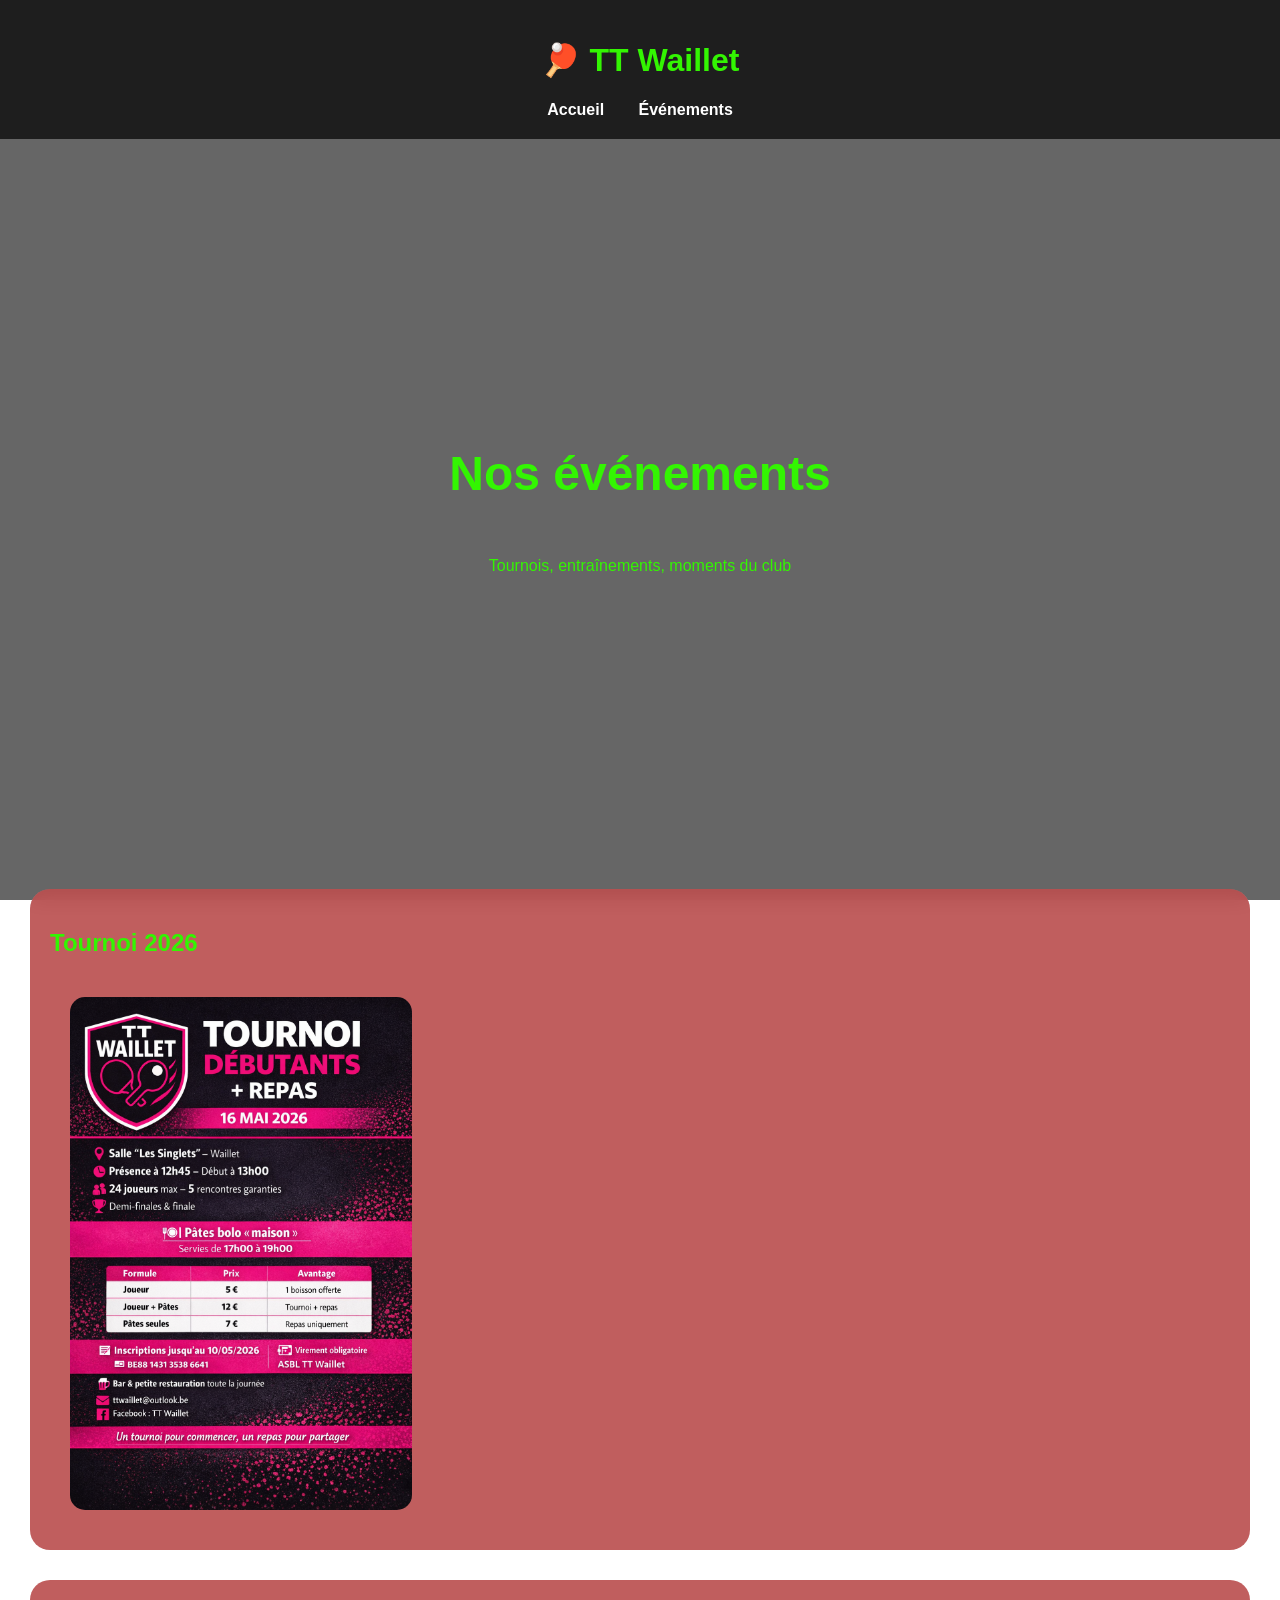
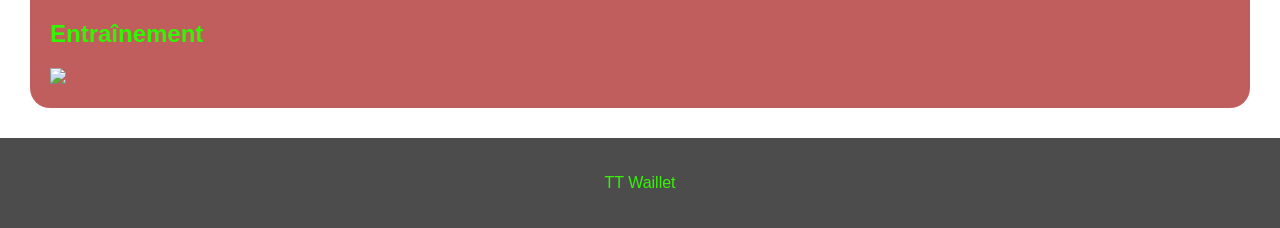
==== evenements.html @ 531aca35 "Add files via upload" ====
<!DOCTYPE html>
<html lang="fr">
<head>
    <meta charset="UTF-8">
    <title>Événements - TT Waillet</title>
    <link rel="stylesheet" href="style.css">
</head>

<body>

<header>
    <h1>🏓 TT Waillet</h1>
    <nav>
        <a href="index.html">Accueil</a>
        <a href="evenements.html">Événements</a>
    </nav>
</header>

<section class="hero">
    <h2>Nos événements</h2>
    <p>Tournois, entraînements, moments du club</p>
</section>

<section class="card">
    <h2>Tournoi 2026</h2>
    
    <div class="gallery">
        <img src="images/tournoi2.png">
        
    </div>

</section>

<section class="card">
    <h2>Entraînement</h2>
    <img src="mathieu.jpg" width="100%">
</section>

<footer>
    <p>TT Waillet</p>
</footer>

</body>
</html>
---- style.css ----
body {
    font-family: Arial, sans-serif;
    margin: 0;
    color: rgb(51, 245, 2);
}

/* IMAGE DE FOND PLEIN ÉCRAN */
body {
    background: url("old.jpg/logow.png") no-repeat center center fixed;
    background-size: cover;
    background-position: center 1%;
}

/* EFFET ASSOMBRI */
body::before {
    content: "";
    position: fixed;
    top: 0;
    left: 0;
    width: 100%;
    height: 100%;
    background: rgba(0,0,0,0.6);
    z-index: -1;
}

/* HEADER */
header {
    text-align: center;
    padding: 20px;
    background: rgba(0,0,0,0.7);
    backdrop-filter: blur(5px);
}

nav a {
    color: white;
    margin: 0 15px;
    text-decoration: none;
    font-weight: bold;
}

nav a:hover {
    color: red;
}

/* HERO CENTRÉ */
.hero {
    height: 80vh;
    display: flex;
    flex-direction: column;
    justify-content: center;
    align-items: center; 
    text-align: center;
}

.hero h2 {
    font-size: 3em;
}

.btn {
    margin-top: 20px;
    padding: 12px 25px;
    background: red;
    color: white;
    text-decoration: none;
    border-radius: 30px;
}

/* BLOCS FLOTTANTS (moins rectiligne) */
.card {
    background: rgba(185, 76, 76, 0.897);
    margin: 30px;
    padding: 20px;
    border-radius: 20px;
    backdrop-filter: blur(10px);
}

/* FOOTER */
footer {
    text-align: center;
    padding: 20px;
    background: rgba(0,0,0,0.7);
}

.gallery {
    display: flex;
    flex-wrap: wrap;
    gap: 15px;
    padding: 20px;
}

.gallery img {
    width: 30%;
    border-radius: 15px;
    transition: transform 0.3s;
}

.gallery img:hover {
    transform: scale(1.05);
}
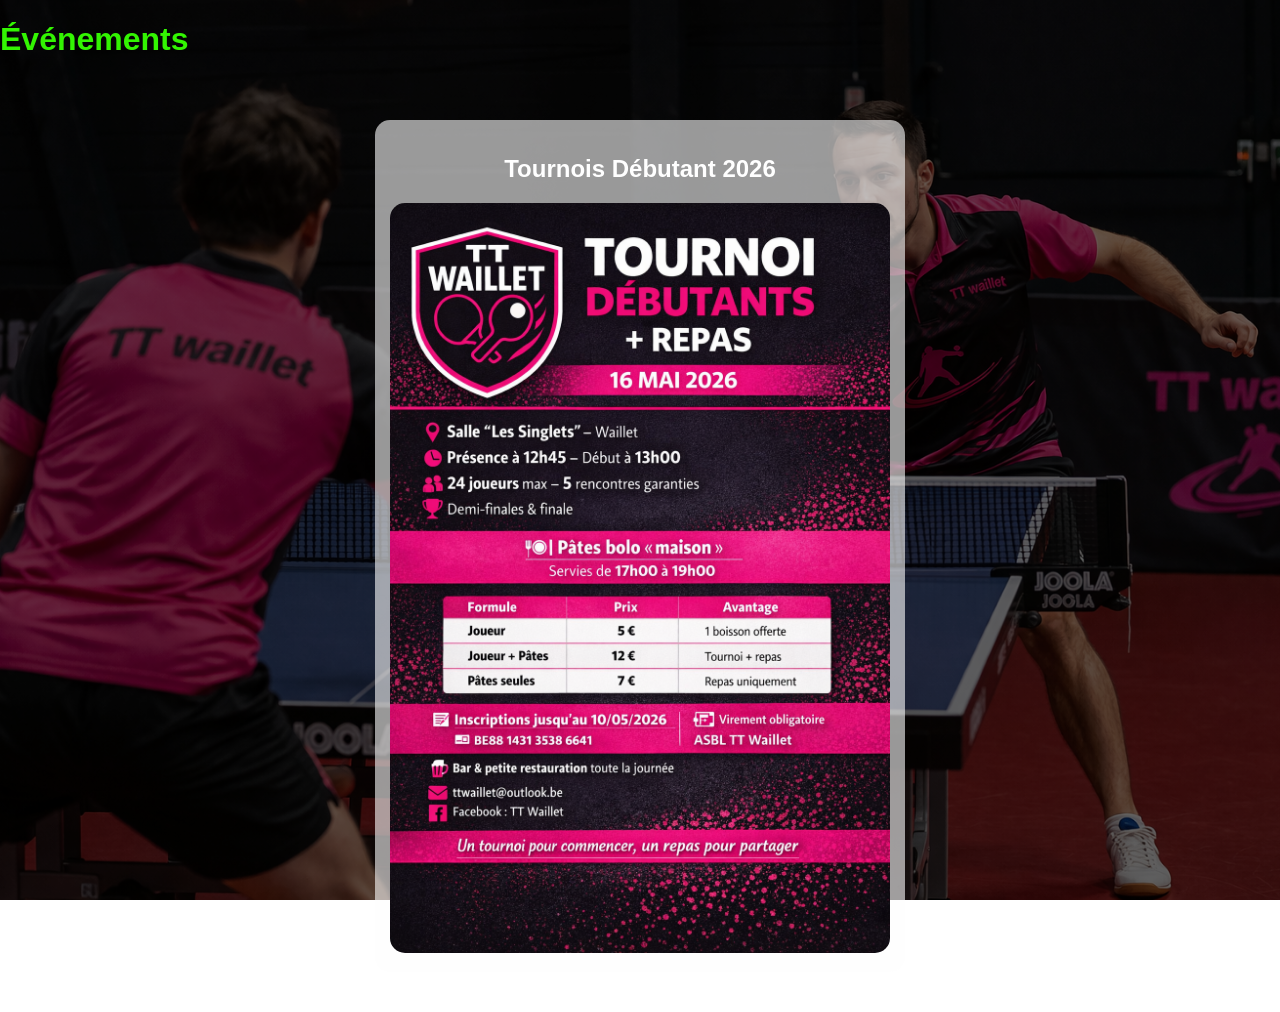
==== commit fd1d70b5: "Add files via upload" ====
--- a/evenements.html
+++ b/evenements.html
@@ -1,44 +1,22 @@
 <!DOCTYPE html>
 <html lang="fr">
 <head>
-    <meta charset="UTF-8">
-    <title>Événements - TT Waillet</title>
-    <link rel="stylesheet" href="style.css">
+  <meta charset="UTF-8">
+  <title>Événements - TT Waillet</title>
+  <link rel="stylesheet" href="style.css">
 </head>
-
 <body>
 
-<header>
-    <h1>🏓 TT Waillet</h1>
-    <nav>
-        <a href="index.html">Accueil</a>
-        <a href="evenements.html">Événements</a>
-    </nav>
-</header>
+<h1>Événements</h1>
 
-<section class="hero">
-    <h2>Nos événements</h2>
-    <p>Tournois, entraînements, moments du club</p>
-</section>
+<div class="categories">
 
-<section class="card">
-    <h2>Tournoi 2026</h2>
-    
-    <div class="gallery">
-        <img src="images/tournoi2.png">
-        
-    </div>
+  <a href="tournoi-debutant-2026.html" class="event-card">
+    <h2>Tournois Débutant 2026</h2>
+    <img src="images/tournoi2.png">
+  </a>
 
-</section>
-
-<section class="card">
-    <h2>Entraînement</h2>
-    <img src="mathieu.jpg" width="100%">
-</section>
-
-<footer>
-    <p>TT Waillet</p>
-</footer>
+</div>
 
 </body>
 </html>
--- a/style.css
+++ b/style.css
@@ -6,7 +6,7 @@
 
 /* IMAGE DE FOND PLEIN ÉCRAN */
 body {
-    background: url("old.jpg/logow.png") no-repeat center center fixed;
+    background: url("old.jpg/Match1.png") no-repeat center center fixed;
     background-size: cover;
     background-position: center 1%;
 }
@@ -25,17 +25,21 @@
 
 /* HEADER */
 header {
-    text-align: center;
-    padding: 20px;
-    background: rgba(0,0,0,0.7);
-    backdrop-filter: blur(5px);
-}
-
-nav a {
-    color: white;
-    margin: 0 15px;
-    text-decoration: none;
-    font-weight: bold;
+  display: flex;
+  align-items: center;
+  justify-content: space-between;
+
+  padding: 10px 30px;
+
+  background: linear-gradient(90deg, #0d1b2a, #1b263b);
+  color: white;
+}
+
+nav {
+  flex: 1;
+  display: flex;
+  justify-content: center;
+  gap: 40px;
 }
 
 nav a:hover {
@@ -96,4 +100,289 @@
 
 .gallery img:hover {
     transform: scale(1.05);
+}
+.categories {
+  display: flex;
+  flex-wrap: wrap;
+  gap: 30px;
+  justify-content: center;
+  padding: 40px;
+}
+
+.event-card {
+  background: rgba(253, 253, 253, 0.6);
+  padding: 15px;
+  border-radius: 15px;
+
+  max-width: 500px;
+  margin: 0 auto;
+  text-align: center;
+  color: white;
+  text-decoration: none;
+}
+
+.event-card img {
+  width: 100%;
+  border-radius: 15px;
+  transition: transform 0.3s;
+}
+
+.event-card img:hover {
+  transform: scale(1.05);
+}
+
+.banner {
+  height: 120px;
+  background: linear-gradient(90deg, #0d1b2a, #1b263b);
+}
+
+.header-container {
+  display: flex;
+  align-items: center;
+  padding: 10px 30px;
+}
+
+.logo {
+  width: 60px;
+}
+
+nav a {
+  color: white;
+  text-decoration: none;
+}
+
+/* dropdown container */
+.dropdown {
+  position: relative;
+}
+
+/* menu caché */
+.dropdown-content {
+  display: none;
+  position: absolute;
+  background: #1b263b;
+  min-width: 180px;
+  top: 100%;
+  left: 0;
+  border-radius: 5px;
+  z-index: 1000;
+}
+
+/* liens du menu */
+.dropdown-content a {
+  display: block;
+  padding: 10px;
+  color: white;
+  text-align: left;
+}
+
+/* afficher au hover */
+.dropdown:hover .dropdown-content {
+  display: block;
+}
+.dropdown-content {
+  box-shadow: 0 5px 15px rgba(0,0,0,0.3);
+}
+
+.salle-page {
+  text-align: center;
+  padding: 40px;
+  color: white;
+}
+
+.salle-page h1 {
+  margin-bottom: 20px;
+}
+
+.salle-img {
+  width: 80%;
+  max-width: 800px;
+  border-radius: 15px;
+  margin: 20px auto;
+  display: block;
+  transition: 0.3s;
+}
+
+.salle-img:hover {
+  transform: scale(1.03);
+}
+
+.salle-page p {
+  max-width: 600px;
+  margin: 20px auto;
+  font-size: 18px;
+}
+
+form {
+  max-width: 500px;
+  margin: auto;
+  background: #555;
+  padding: 30px;
+  border-radius: 10px;
+}
+
+input, textarea {
+  width: 100%;
+  padding: 10px;
+  margin-bottom: 15px;
+}
+
+button {
+  width: 100%;
+  padding: 10px;
+  background: #2f6ea5;
+  color: white;
+  border: none;
+}
+
+.contact-page {
+  text-align: center;
+  padding: 60px 20px;
+  color: white;
+}
+
+.contact-page h1 {
+  margin-bottom: 30px;
+}
+
+/* formulaire */
+form {
+  max-width: 500px;
+  margin: auto;
+  background: RGBA(0,0,0,0.7);
+  padding: 30px;
+  border-radius: 15px;
+  backdrop-filter: blur(5px);
+}
+
+/* champs */
+input, textarea {
+  width: 100%;
+  padding: 12px;
+  margin-bottom: 15px;
+  border: none;
+  border-radius: 8px;
+  font-size: 16px;
+}
+
+/* textarea plus grand */
+textarea {
+  height: 120px;
+  resize: none;
+}
+
+/* bouton */
+button {
+  width: 100%;
+  padding: 12px;
+  background: #ff007f;
+  color: white;
+  border: none;
+  border-radius: 8px;
+  font-size: 16px;
+  cursor: pointer;
+  transition: 0.3s;
+}
+
+/* hover */
+button:hover {
+  background: #cc0066;
+}
+
+/* RESET */
+body {
+  margin: 0;
+  font-family: Arial, sans-serif;
+}
+
+/* HEADER */
+.header-container {
+  display: flex;
+  align-items: center;
+  padding: 10px 30px;
+  background: linear-gradient(90deg, #0d1b2a, #1b263b);
+}
+
+/* LOGO */
+.logo {
+  width: 60px;
+}
+
+/* NAV */
+nav {
+  flex: 1;
+  display: flex;
+  justify-content: center;
+  gap: 40px;
+}
+
+nav a {
+  color: white;
+  text-decoration: none;
+}
+
+/* DROPDOWN */
+.dropdown {
+  position: relative;
+}
+
+.dropdown-content {
+  display: none;
+  position: absolute;
+  background: #1b263b;
+  min-width: 180px;
+  top: 100%;
+  left: 0;
+  border-radius: 5px;
+  z-index: 1000;
+}
+
+.dropdown-content a {
+  display: block;
+  padding: 10px;
+  color: white;
+}
+
+.dropdown:hover .dropdown-content {
+  display: block;
+}
+
+/* CONTACT PAGE */
+.contact-page {
+  text-align: center;
+  padding: 60px 20px;
+  color: white;
+}
+
+/* FORM */
+form {
+  max-width: 500px;
+  margin: auto;
+  background: RGBA(0,0,0,0.7);
+  padding: 30px;
+  border-radius: 15px;
+}
+
+/* INPUTS */
+input, textarea {
+  width: 100%;
+  padding: 12px;
+  margin-bottom: 15px;
+  border-radius: 8px;
+  border: none;
+}
+
+textarea {
+  height: 120px;
+}
+
+/* BUTTON */
+button {
+  width: 100%;
+  padding: 12px;
+  background: #ff007f;
+  color: white;
+  border: none;
+  border-radius: 8px;
+  cursor: pointer;
 }
